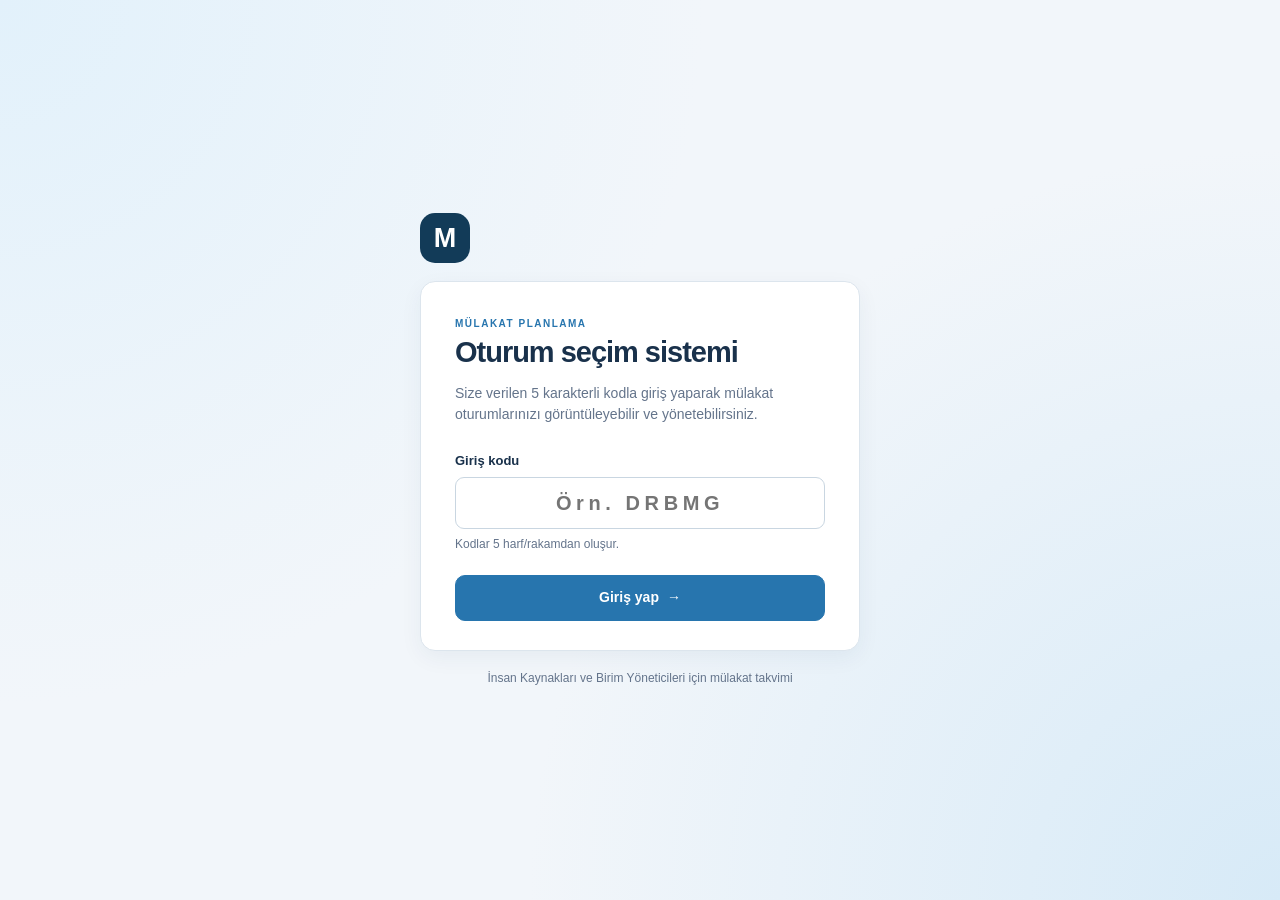
==== admin.html @ 418ee6ff "Add files via upload" ====
<!doctype html>
<html lang="tr">
<head>
  <meta charset="utf-8" /><meta name="viewport" content="width=device-width, initial-scale=1" />
  <meta name="theme-color" content="#123b58" /><title>Admin | Mülakat</title>
  <link rel="stylesheet" href="styles.css" />
</head>
<body>
  <header class="topbar"><div class="topbar-inner"><div class="brand"><span class="brand-icon">M</span><span>Mülakat • Admin</span></div><div class="topbar-actions"><button id="refreshBtn" class="button ghost small">↻ Yenile</button><button id="logoutBtn" class="button outline small">Çıkış</button></div></div></header>
  <main class="page">
    <section class="hero"><div><div class="eyebrow light">YÖNETİM PANELİ</div><h1>Komisyon ve oturum yönetimi</h1><p>Slot ve komisyon bazında seçime açma/kapatma, tekil silme ve seçimleri temizleme işlemleri.</p></div><div id="adminIdentity" class="hero-identity">Yükleniyor…</div></section>
    <section id="summary" class="stats-grid" aria-label="Genel durum"></section>
    <section class="section-block">
      <div class="section-heading"><div><span class="eyebrow">AYARLAR</span><h2>Genel seçim son tarihi</h2></div></div>
      <div class="surface-card settings-box">
        <p>Bu tarihten sonra yöneticiler yeni seçim yapamaz, seçimlerini değiştiremez veya iptal edemez. Admin yetkileri devam eder.</p>
        <form id="deadlineForm" class="settings-form"><div><label for="deadlineInput">Türkiye tarihi ve saati</label><input type="datetime-local" id="deadlineInput" step="60" /></div><button class="button primary" type="submit">Son tarihi kaydet</button></form>
        <p class="field-help">Alanı boş bırakıp kaydederseniz yönetici seçimleri kapalı kalır. Bir slotu açmak genel son tarih kuralını geçersiz kılmaz.</p>
      </div>
    </section>
    <section class="section-block">
      <div class="section-heading"><div><span class="eyebrow">OTURUM YÖNETİMİ</span><h2>Tarih ve komisyonlar</h2></div><div class="inline-filters"><input id="slotSearch" class="compact-input" type="date" aria-label="Tarihe göre filtrele" /><button id="clearFilterBtn" class="button ghost small">Filtreyi temizle</button></div></div>
      <p class="section-subline">Seçimleri temizlemek, komisyonun veya slotun açık/kapalı ayarını değiştirmez. Birinci komisyon eksikse ikinciye yeni seçim yapılamaz.</p>
      <div id="manageSlots"></div>
    </section>
    <section class="section-block" id="managerSummarySection">
      <div class="section-heading"><div><span class="eyebrow">RAPORLAMA</span><h2>Yönetici bazında seçim özeti</h2></div><button id="exportBtn" class="button primary">Excel'e aktar (.xlsx)</button></div>
      <div class="surface-card table-card"><div class="table-toolbar"><input type="search" id="managerSearch" placeholder="Kod veya yönetici adı ara…" aria-label="Kod veya ada göre filtrele" /></div><div class="table-wrap"><table><thead><tr><th>Kod</th><th>Yönetici</th><th>Tür</th><th>Oturum sayısı</th><th>Detay</th></tr></thead><tbody id="managerRows"></tbody></table></div><div id="managerDetail" class="manager-detail" hidden></div></div>
      <p class="section-subline">Sayılar yalnızca güncel atamalardan hesaplanır. Kapalı slotlardaki mevcut atamalar da sayılır.</p>
    </section>
    <footer class="footer-note">Admin işlemleri genel seçim son tarihinden bağımsızdır. Saatler Türkiye saatidir.</footer>
  </main>
  <div id="busyOverlay" class="busy-overlay" hidden><div class="busy-panel"><div class="spinner"></div><p class="busy-label">İşlem yapılıyor…</p></div></div>
  <script type="module" src="admin.js"></script>
</body>
</html>
---- styles.css ----
:root {
  --ink: #19314b;
  --muted: #64748b;
  --navy: #123b58;
  --navy-dark: #0c2c45;
  --blue: #2775ae;
  --bg: #f2f6fa;
  --card: #ffffff;
  --border: #dce5ed;
  --green: #197351;
  --green-bg: #e9f7f0;
  --amber: #9b630b;
  --amber-bg: #fff6e6;
  --red: #b53a41;
  --red-bg: #fff0f0;
  --shadow: 0 7px 22px rgba(18, 59, 88, .055);
}
* { box-sizing: border-box; }
html { scroll-behavior: smooth; }
body { margin: 0; background: var(--bg); color: var(--ink); font-family: Inter, -apple-system, BlinkMacSystemFont, "Segoe UI", Arial, sans-serif; font-size: 15px; line-height: 1.5; }
button,input { font: inherit; }
button { cursor: pointer; }
button:disabled { opacity: .47; cursor: not-allowed; }
a { color: var(--blue); }
[hidden] { display: none !important; }
.topbar { background: #fff; border-bottom: 1px solid var(--border); position: sticky; top: 0; z-index: 20; }
.topbar-inner { max-width: 1180px; margin: auto; padding: 12px 22px; display: flex; align-items: center; justify-content: space-between; gap: 14px; }
.brand { font-weight: 800; display:flex; align-items:center; gap: 11px; color: var(--navy); letter-spacing: -.02em; }
.brand-icon,.brandmark { display: inline-flex; align-items:center; justify-content:center; width:34px; height:34px; background: var(--navy); color:#fff; font-weight:900; border-radius:10px; }
.brandmark { width:50px; height:50px; border-radius:15px; margin: 0 auto 18px; font-size:27px; }
.topbar-actions { display:flex; gap:8px; }
.page { max-width: 1180px; padding: 26px 22px 75px; margin: auto; }
.hero { background: linear-gradient(115deg, var(--navy-dark), #205d81); color:#fff; border-radius: 20px; padding: 29px 33px; display:flex; align-items: flex-start; justify-content: space-between; gap:28px; box-shadow: 0 14px 34px rgba(18,59,88,.13); }
.hero h1 { color:#fff; font-size:clamp(23px, 3vw, 31px); margin: 5px 0 8px; letter-spacing:-.035em; }
.hero p { color: #deebf3; max-width: 680px; margin: 0; }
.hero-identity { min-width: 180px; max-width: 250px; padding: 13px 17px; background:rgba(255,255,255,.12); border:1px solid rgba(255,255,255,.22); border-radius:13px; font-size:14px; }
.hero-identity strong,.hero-identity small { display:block; }
.hero-identity small { opacity:.87; }
.eyebrow { font-weight:800; text-transform:uppercase; font-size:10px; letter-spacing:.15em; color: var(--blue); }
.eyebrow.light { color:#b6d7ec; }
h1,h2,h3,h4,p { margin-top:0; }
h2 { font-size:22px; margin:4px 0 0; line-height:1.2; letter-spacing:-.02em; }
h3 { font-size:17px; margin:0; }
h4 { font-size:14px; margin:0; }
.section-block { margin-top: 31px; }
.section-heading { display:flex; justify-content:space-between; align-items:end; gap:16px; flex-wrap:wrap; margin-bottom:14px; }
.section-subline { color:var(--muted); margin:0 0 16px; font-size:13px; }
.surface-card { background:#fff; border:1px solid var(--border); box-shadow:var(--shadow); border-radius:15px; }
.button { display:inline-flex; align-items:center; justify-content:center; gap:8px; padding: 10px 15px; border:1px solid transparent; border-radius:10px; font-weight:700; font-size:13px; background:#eaf2f8; color:var(--navy); min-height:40px; white-space:nowrap; text-decoration:none; transition:transform .12s, background .12s; }
.button:not(:disabled):active { transform:scale(.98); }
.button.primary { color:#fff; background:var(--blue); border-color:var(--blue); }
.button.primary:hover:not(:disabled) { background:#1c5c8a; }
.button.outline { color:var(--ink); background:#fff; border-color:var(--border); }
.button.ghost { color:var(--navy); background:#ecf3f8; }
.button.danger { color:var(--red); background:var(--red-bg); border-color:#f4d2d5; }
.button.success { color:var(--green); background:var(--green-bg); border-color:#cbeedb; }
.button.small { min-height:32px; padding:7px 10px; font-size:12px; }
.button.large { min-height:46px; font-size:14px; }
.button.full { width:100%; }
.button:focus-visible,.chip:focus-visible,input:focus-visible { outline:3px solid #8ac5ed; outline-offset:2px; }
input[type=text],input[type=search],input[type=date],input[type=datetime-local] { border:1px solid #c9d6e1; padding:10px 11px; border-radius:9px; background:#fff; color:var(--ink); min-height:43px; max-width:100%; }
input[type=search] { width:100%; }
label { display:block; font-weight:750; font-size:13px; margin-bottom:6px; }
.field-help { color:var(--muted); font-size:12px; margin:6px 0 0; }
.count-chip { background:#e7eef4; color:var(--navy); border-radius:10px; padding:2px 8px; font-size:14px; vertical-align:middle; }
.deadline-banner { background:var(--amber-bg); border:1px solid #f1dab4; color:#81551a; padding:13px 16px; border-radius:12px; margin-top:18px; font-size:13px; font-weight:600; }
.deadline-banner.closed { background:var(--red-bg); color:var(--red); border-color:#f6ccd0; }
.selection-grid { display:grid; grid-template-columns:repeat(auto-fill, minmax(245px,1fr)); gap:13px; }
.selection-card { background:#fff; padding:15px; border:1px solid #bdd8e8; border-left:4px solid var(--blue); border-radius:13px; box-shadow:var(--shadow); }
.selection-card .selection-title { font-weight:800; margin-bottom:4px; }
.selection-card .selection-meta { color:var(--muted); font-size:12px; margin-bottom:12px; }
.card-actions { display:flex; align-items:center; justify-content:flex-start; flex-wrap:wrap; gap:7px; margin-top:12px; }
.empty-card { color:var(--muted); border:1px dashed #c4d4e0; background:#fbfdff; border-radius:13px; padding:18px; }
.info-banner { background:#e5f3fb; color:#1d5b7f; border:1px solid #cae5f5; border-radius:10px; padding:11px 14px; font-size:13px; margin-bottom:15px; }
.month-switch,.inline-filters { display:flex; align-items:center; flex-wrap:wrap; gap:6px; }
.chip { background:#fff; border:1px solid var(--border); border-radius:24px; padding:7px 13px; font-weight:750; color:var(--muted); font-size:12px; }
.chip.active { background:var(--navy); color:#fff; border-color:var(--navy); }
.day-block { margin-bottom:20px; }
.day-header { display:flex; gap:11px; align-items:center; padding:0 1px 10px; }
.day-number { display:flex; flex-shrink:0; width:40px; height:40px; background:#dcecf6; border-radius:11px; align-items:center; justify-content:center; font-weight:900; color:var(--navy); }
.day-title { font-size:16px; font-weight:800; }
.day-subtitle { color:var(--muted); font-size:12px; }
.day-slots { display:grid; grid-template-columns:repeat(auto-fit,minmax(285px,1fr)); gap:13px; }
.slot-card { background:var(--card); border:1px solid var(--border); box-shadow:var(--shadow); border-radius:15px; padding:16px; min-width:0; }
.slot-card.off { border-color:#d8dce2; background:#f9fbfc; }
.slot-header { display:flex; justify-content:space-between; align-items:flex-start; gap:10px; margin-bottom:12px; }
.slot-time { font-weight:850; font-size:16px; }
.slot-meta { font-size:12px; color:var(--muted); }
.status-pill { font-size:10px; font-weight:800; letter-spacing:.03em; background:#e9f1f8; color:#45627c; border-radius:20px; padding:5px 9px; white-space:nowrap; }
.status-pill.green { background:var(--green-bg); color:var(--green); }
.status-pill.amber { background:var(--amber-bg); color:var(--amber); }
.status-pill.red { background:var(--red-bg); color:var(--red); }
.commission-stack { display:grid; gap:8px; }
.commission-mini { background:#f6f9fb; border:1px solid #e4ebf1; border-radius:10px; padding:10px 11px; }
.commission-mini.locked { background:#f3f4f5; border-color:#e8eaee; }
.commission-mini-top { display:flex; align-items:center; justify-content:space-between; gap:10px; margin-bottom:7px; }
.commission-mini h4 { font-size:13px; }
.pair-row { display:grid; grid-template-columns:1fr 1fr; gap:8px; }
.pair-chip { display:flex; justify-content:space-between; align-items:center; gap:4px; background:#fff; border:1px solid #e1e7ed; border-radius:7px; padding:6px 8px; font-size:11px; }
.pair-chip b { font-weight:850; }
.pair-chip.taken { color:var(--green); border-color:#cbe8d7; background:#f4fbf7; }
.pair-chip.free { color:#556b7c; }
.slot-actions { margin-top:12px; display:flex; justify-content:flex-start; gap:8px; flex-wrap:wrap; }
.slot-hint { margin-top:10px; font-size:11px; color:var(--muted); }
.stats-grid { display:grid; grid-template-columns:repeat(4,minmax(0,1fr)); gap:12px; margin-top:16px; }
.stat { background:white; border:1px solid var(--border); border-radius:14px; padding:15px 16px; box-shadow:var(--shadow); }
.stat strong { display:block; font-size:26px; letter-spacing:-.04em; color:var(--navy); }
.stat span { font-size:12px; color:var(--muted); }
.settings-box { padding:18px; }
.settings-box p { color:var(--muted); font-size:13px; }
.settings-form { display:flex; flex-wrap:wrap; align-items:end; gap:12px; }
.settings-form label { margin-bottom:5px; }
.admin-slot { margin-bottom:14px; }
.admin-slot-header { display:flex; justify-content:space-between; gap:14px; align-items:start; border-bottom:1px solid var(--border); padding-bottom:12px; margin-bottom:12px; }
.admin-slot-title { font-size:15px; font-weight:800; }
.admin-slot-header .actions { display:flex; gap:7px; flex-wrap:wrap; justify-content:flex-end; align-items:center; }
.admin-comms { display:grid; grid-template-columns:repeat(auto-fit,minmax(280px,1fr)); gap:12px; }
.admin-commission { border:1px solid var(--border); border-radius:11px; padding:13px; background:#fbfdff; }
.admin-commission.disabled { background:#f5f6f8; }
.admin-commission-head { display:flex; align-items:center; justify-content:space-between; gap:8px; margin-bottom:10px; }
.assignment-item { display:flex; align-items:center; justify-content:space-between; gap:7px; border:1px solid #e3e9ef; border-radius:9px; padding:8px 9px; background:#fff; margin-bottom:7px; font-size:12px; }
.assignment-item span { display:block; }
.assignment-item strong { font-size:12px; }
.assignment-empty { color:var(--muted); font-style:italic; }
.table-card { overflow:hidden; }
.table-toolbar { padding:13px 16px; border-bottom:1px solid var(--border); }
.table-toolbar input { width:min(370px,100%); }
.table-wrap { overflow-x:auto; }
table { width:100%; border-collapse:collapse; white-space:nowrap; }
th { background:#f5f8fb; text-align:left; font-weight:800; font-size:12px; color:#596f83; }
th,td { padding:12px 15px; border-bottom:1px solid #e6edf3; }
td { font-size:13px; }
tr:last-child td { border-bottom:0; }
.count-number { font-weight:850; color:var(--navy); }
.manager-detail { border-top:1px solid var(--border); background:#f6f9fb; padding:15px 17px; font-size:13px; }
.manager-detail ul { padding-left:20px; margin:10px 0 0; }
.manager-detail li { margin:4px 0; }
.footer-note { text-align:center; color:#8090a1; font-size:12px; margin-top:36px; }
.notice { position:fixed; bottom:24px; right:24px; z-index:120; max-width:min(420px,calc(100vw - 36px)); background:#173e5d; color:#fff; border-radius:12px; padding:14px 17px; box-shadow:0 15px 40px rgba(0,0,0,.15); transform:translateY(16px); opacity:0; visibility:hidden; transition:opacity .18s, transform .18s, visibility .18s; font-weight:650; font-size:13px; }
.notice.visible { visibility:visible; opacity:1; transform:translateY(0); }
.notice.error { background:#9c2c33; }
.notice.success { background:#17694d; }
.busy-overlay { position:fixed; inset:0; background:rgba(12,38,56,.3); z-index:100; display:grid; place-items:center; }
.busy-panel { display:flex; flex-direction:column; align-items:center; gap:8px; background:#fff; padding:25px 35px; border-radius:17px; box-shadow:0 18px 50px rgba(0,0,0,.18); min-width:210px; }
.busy-label { margin:0; font-size:13px; font-weight:800; }
.spinner { height:35px; width:35px; border-radius:50%; border:4px solid #dceaf4; border-top-color:var(--blue); animation:spin .8s linear infinite; }
@keyframes spin { to { transform:rotate(360deg); } }
.is-busy button { pointer-events:none; }
.login-page { min-height:100vh; display:grid; place-items:center; padding:38px 20px; background:radial-gradient(circle at 0% 0%, #e2f1fb, transparent 45%), radial-gradient(circle at 100% 100%, #d7eaf7, transparent 48%), var(--bg); }
.login-shell { width:min(440px,100%); }
.login-card { padding:34px 34px 29px; }
.login-card h1 { font-size:29px; letter-spacing:-.035em; line-height:1.14; margin:5px 0 14px; }
.login-card .lead { font-size:14px; color:var(--muted); margin:0 0 26px; }
.login-card input { display:block; width:100%; font-size:20px; letter-spacing:.23em; font-weight:850; text-align:center; margin-bottom:0; }
.login-card .button { margin-top:22px; }
.login-foot { text-align:center; font-size:12px; color:var(--muted); margin:18px 0 0; }
.form-error { margin:15px 0 0; background:var(--red-bg); color:var(--red); border-radius:8px; padding:10px 12px; font-size:13px; }
.compact-input { min-height:36px !important; padding:6px 9px !important; font-size:12px; }
@media(max-width:760px) {
  .page { padding:18px 12px 48px; }
  .topbar-inner { padding:10px 12px; }
  .brand { font-size:13px; }
  .brand-icon { width:29px; height:29px; }
  .hero { padding:23px 20px; flex-direction:column; gap:16px; border-radius:15px; }
  .hero-identity { max-width:none; width:100%; }
  .stats-grid { grid-template-columns:repeat(2,minmax(0,1fr)); }
  .section-block { margin-top:25px; }
  .day-slots { grid-template-columns:1fr; }
  .admin-slot-header { flex-direction:column; }
  .admin-slot-header .actions { justify-content:flex-start; }
  .admin-comms { grid-template-columns:1fr; }
  .login-card { padding:28px 23px; }
}
@media(max-width:390px) {
  .topbar-actions { gap:4px; }
  .brand span:last-child { max-width:150px; line-height:1.2; }
  .slot-card { padding:13px; }
  .pair-row { grid-template-columns:1fr; gap:4px; }
}
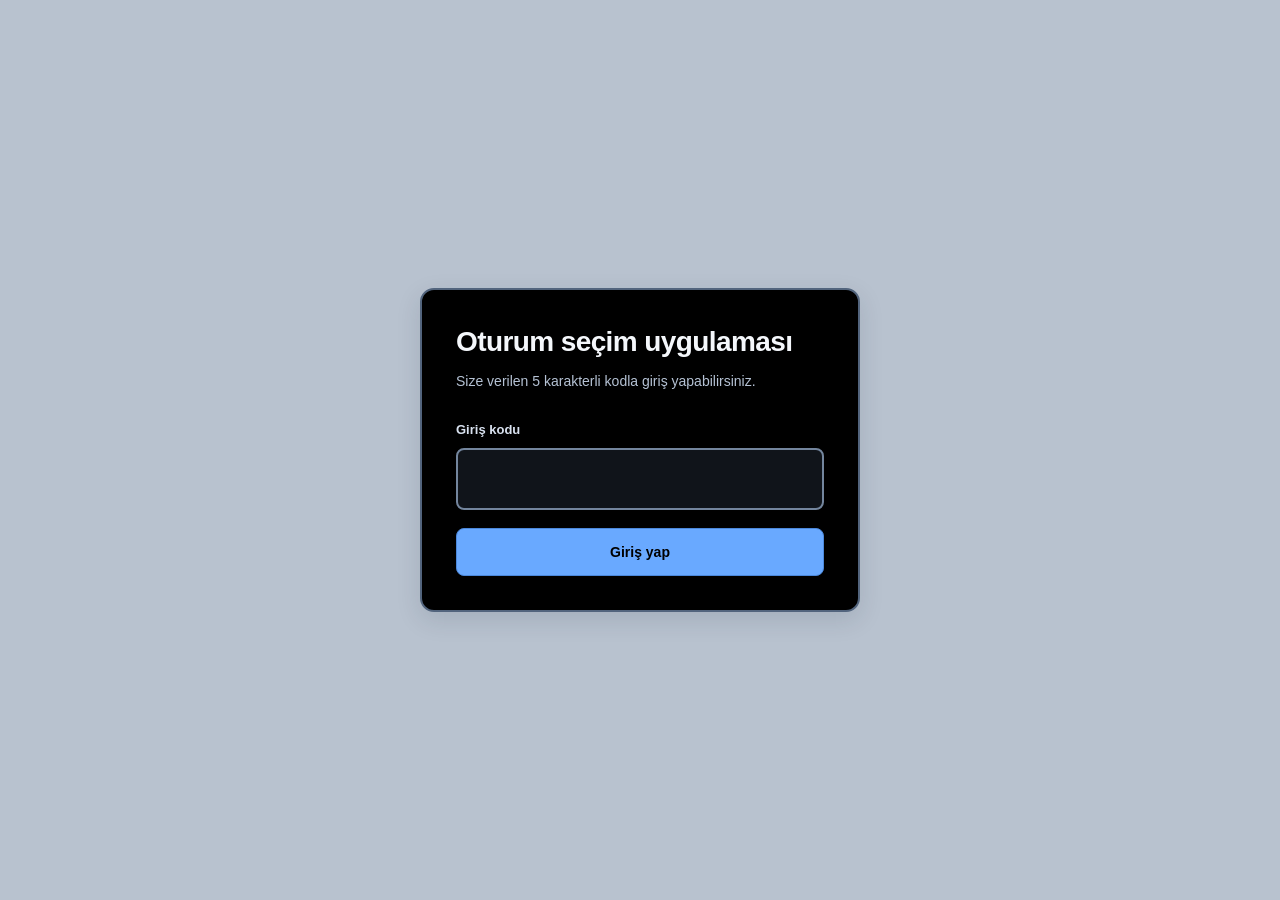
==== commit 553ef5d6: "Add files via upload" ====
--- a/admin.html
+++ b/admin.html
@@ -1,35 +1,47 @@
 <!doctype html>
 <html lang="tr">
 <head>
-  <meta charset="utf-8" /><meta name="viewport" content="width=device-width, initial-scale=1" />
-  <meta name="theme-color" content="#123b58" /><title>Admin | Mülakat</title>
-  <link rel="stylesheet" href="styles.css" />
+  <meta charset="utf-8">
+  <meta name="viewport" content="width=device-width, initial-scale=1">
+  <meta name="theme-color" content="#b8c2cf">
+  <title>Admin · Oturum Seçim Uygulaması</title>
+  <link rel="stylesheet" href="styles.css">
 </head>
-<body>
-  <header class="topbar"><div class="topbar-inner"><div class="brand"><span class="brand-icon">M</span><span>Mülakat • Admin</span></div><div class="topbar-actions"><button id="refreshBtn" class="button ghost small">↻ Yenile</button><button id="logoutBtn" class="button outline small">Çıkış</button></div></div></header>
-  <main class="page">
-    <section class="hero"><div><div class="eyebrow light">YÖNETİM PANELİ</div><h1>Komisyon ve oturum yönetimi</h1><p>Slot ve komisyon bazında seçime açma/kapatma, tekil silme ve seçimleri temizleme işlemleri.</p></div><div id="adminIdentity" class="hero-identity">Yükleniyor…</div></section>
-    <section id="summary" class="stats-grid" aria-label="Genel durum"></section>
-    <section class="section-block">
-      <div class="section-heading"><div><span class="eyebrow">AYARLAR</span><h2>Genel seçim son tarihi</h2></div></div>
-      <div class="surface-card settings-box">
-        <p>Bu tarihten sonra yöneticiler yeni seçim yapamaz, seçimlerini değiştiremez veya iptal edemez. Admin yetkileri devam eder.</p>
-        <form id="deadlineForm" class="settings-form"><div><label for="deadlineInput">Türkiye tarihi ve saati</label><input type="datetime-local" id="deadlineInput" step="60" /></div><button class="button primary" type="submit">Son tarihi kaydet</button></form>
-        <p class="field-help">Alanı boş bırakıp kaydederseniz yönetici seçimleri kapalı kalır. Bir slotu açmak genel son tarih kuralını geçersiz kılmaz.</p>
+<body class="admin-page">
+  <header class="topbar">
+    <div class="wrap topbar-inner">
+      <div class="brand">Oturum Seçim Uygulaması</div>
+      <div class="topbar-right">
+        <div id="adminIdentity" class="identity"><span class="badge admin">Admin</span><small>Yükleniyor…</small></div>
+        <div class="topbar-actions"><button type="button" id="refreshBtn" class="button small">↻ Yenile</button><button type="button" id="logoutBtn" class="button small">Çıkış</button></div>
       </div>
+    </div>
+  </header>
+  <main class="wrap">
+    <section class="intro" aria-labelledby="pageTitle"><h1 id="pageTitle">Oturum yönetimi</h1></section>
+    <section class="summary" id="summary" aria-label="Genel durum"></section>
+    <section class="deadline-panel" aria-labelledby="deadlineTitle">
+      <div class="deadline-title"><h2 id="deadlineTitle">Seçim yapılabilecek son tarih</h2></div>
+      <form id="deadlineForm" class="settings-form"><div><input id="deadlineInput" type="datetime-local" aria-label="Seçim yapılabilecek son tarih (Türkiye saati)" step="60"></div><button class="button primary" type="submit">Kaydet</button></form>
     </section>
-    <section class="section-block">
-      <div class="section-heading"><div><span class="eyebrow">OTURUM YÖNETİMİ</span><h2>Tarih ve komisyonlar</h2></div><div class="inline-filters"><input id="slotSearch" class="compact-input" type="date" aria-label="Tarihe göre filtrele" /><button id="clearFilterBtn" class="button ghost small">Filtreyi temizle</button></div></div>
-      <p class="section-subline">Seçimleri temizlemek, komisyonun veya slotun açık/kapalı ayarını değiştirmez. Birinci komisyon eksikse ikinciye yeni seçim yapılamaz.</p>
+    <section class="section" aria-labelledby="slotsTitle">
+      <div class="section-heading"><h2 id="slotsTitle" tabindex="-1">Oturumlar ve komisyonlar</h2></div>
+      <div class="legend" aria-label="Durumların anlamları"><span class="legend-item"><span class="legend-symbol available" aria-hidden="true">○</span>Uygun</span><span class="legend-item"><span class="legend-symbol full" aria-hidden="true">●</span>Tam dolu</span><span class="legend-item"><span class="legend-symbol unavailable" aria-hidden="true">—</span>Şu an seçilemiyor</span></div>
       <div id="manageSlots"></div>
     </section>
-    <section class="section-block" id="managerSummarySection">
-      <div class="section-heading"><div><span class="eyebrow">RAPORLAMA</span><h2>Yönetici bazında seçim özeti</h2></div><button id="exportBtn" class="button primary">Excel'e aktar (.xlsx)</button></div>
-      <div class="surface-card table-card"><div class="table-toolbar"><input type="search" id="managerSearch" placeholder="Kod veya yönetici adı ara…" aria-label="Kod veya ada göre filtrele" /></div><div class="table-wrap"><table><thead><tr><th>Kod</th><th>Yönetici</th><th>Tür</th><th>Oturum sayısı</th><th>Detay</th></tr></thead><tbody id="managerRows"></tbody></table></div><div id="managerDetail" class="manager-detail" hidden></div></div>
-      <p class="section-subline">Sayılar yalnızca güncel atamalardan hesaplanır. Kapalı slotlardaki mevcut atamalar da sayılır.</p>
+    <section class="section" id="managerSummarySection" aria-labelledby="managerTitle">
+      <div class="section-heading"><h2 id="managerTitle" tabindex="-1">Yönetici bazında seçim özeti</h2><button type="button" class="button export" id="exportBtn">Excel'e aktar (.xlsx) ↓</button></div>
+      <div class="report-panel">
+        <div class="report-toolbar"><input type="search" id="managerSearch" placeholder="Yönetici kodu ara…" aria-label="Yönetici koduna göre ara"><span class="report-count" id="managerCount"></span></div>
+        <div class="table-wrap"><table><thead><tr><th scope="col">Kod</th><th scope="col">Ad</th><th scope="col">Tür</th><th scope="col">Hesap</th><th scope="col">Oturum sayısı</th><th scope="col">Detay</th></tr></thead><tbody id="managerRows"></tbody></table></div>
+        <section class="manager-detail" id="managerDetail" hidden aria-label="Yöneticinin oturumları"><div class="detail-heading"><div id="detailContent" tabindex="-1"></div><button type="button" class="button small" id="closeDetail">Kapat</button></div></section>
+      </div>
+      <p class="report-note">Sayılar mevcut atamalardan hesaplanır. Kapalı oturumlardaki atamalar da sayılır.</p>
     </section>
-    <footer class="footer-note">Admin işlemleri genel seçim son tarihinden bağımsızdır. Saatler Türkiye saatidir.</footer>
+    <footer><span>Tüm saatler Türkiye saatidir.</span></footer>
+    <noscript><p>Oturumları yönetmek için JavaScript açık olmalıdır.</p></noscript>
   </main>
+  <dialog id="confirmDialog" aria-labelledby="dialogTitle" aria-describedby="dialogText"><h2 id="dialogTitle"></h2><p id="dialogText"></p><div class="dialog-actions"><button type="button" class="button" id="dialogCancel">Vazgeç</button><button type="button" class="button primary" id="dialogConfirm">Onayla</button></div></dialog>
   <div id="busyOverlay" class="busy-overlay" hidden><div class="busy-panel"><div class="spinner"></div><p class="busy-label">İşlem yapılıyor…</p></div></div>
   <script type="module" src="admin.js"></script>
 </body>
--- a/styles.css
+++ b/styles.css
@@ -1,179 +1,487 @@
-:root {
-  --ink: #19314b;
-  --muted: #64748b;
-  --navy: #123b58;
-  --navy-dark: #0c2c45;
-  --blue: #2775ae;
-  --bg: #f2f6fa;
-  --card: #ffffff;
-  --border: #dce5ed;
-  --green: #197351;
-  --green-bg: #e9f7f0;
-  --amber: #9b630b;
-  --amber-bg: #fff6e6;
-  --red: #b53a41;
-  --red-bg: #fff0f0;
-  --shadow: 0 7px 22px rgba(18, 59, 88, .055);
-}
-* { box-sizing: border-box; }
-html { scroll-behavior: smooth; }
-body { margin: 0; background: var(--bg); color: var(--ink); font-family: Inter, -apple-system, BlinkMacSystemFont, "Segoe UI", Arial, sans-serif; font-size: 15px; line-height: 1.5; }
-button,input { font: inherit; }
-button { cursor: pointer; }
-button:disabled { opacity: .47; cursor: not-allowed; }
-a { color: var(--blue); }
-[hidden] { display: none !important; }
-.topbar { background: #fff; border-bottom: 1px solid var(--border); position: sticky; top: 0; z-index: 20; }
-.topbar-inner { max-width: 1180px; margin: auto; padding: 12px 22px; display: flex; align-items: center; justify-content: space-between; gap: 14px; }
-.brand { font-weight: 800; display:flex; align-items:center; gap: 11px; color: var(--navy); letter-spacing: -.02em; }
-.brand-icon,.brandmark { display: inline-flex; align-items:center; justify-content:center; width:34px; height:34px; background: var(--navy); color:#fff; font-weight:900; border-radius:10px; }
-.brandmark { width:50px; height:50px; border-radius:15px; margin: 0 auto 18px; font-size:27px; }
-.topbar-actions { display:flex; gap:8px; }
-.page { max-width: 1180px; padding: 26px 22px 75px; margin: auto; }
-.hero { background: linear-gradient(115deg, var(--navy-dark), #205d81); color:#fff; border-radius: 20px; padding: 29px 33px; display:flex; align-items: flex-start; justify-content: space-between; gap:28px; box-shadow: 0 14px 34px rgba(18,59,88,.13); }
-.hero h1 { color:#fff; font-size:clamp(23px, 3vw, 31px); margin: 5px 0 8px; letter-spacing:-.035em; }
-.hero p { color: #deebf3; max-width: 680px; margin: 0; }
-.hero-identity { min-width: 180px; max-width: 250px; padding: 13px 17px; background:rgba(255,255,255,.12); border:1px solid rgba(255,255,255,.22); border-radius:13px; font-size:14px; }
-.hero-identity strong,.hero-identity small { display:block; }
-.hero-identity small { opacity:.87; }
-.eyebrow { font-weight:800; text-transform:uppercase; font-size:10px; letter-spacing:.15em; color: var(--blue); }
-.eyebrow.light { color:#b6d7ec; }
-h1,h2,h3,h4,p { margin-top:0; }
-h2 { font-size:22px; margin:4px 0 0; line-height:1.2; letter-spacing:-.02em; }
-h3 { font-size:17px; margin:0; }
-h4 { font-size:14px; margin:0; }
-.section-block { margin-top: 31px; }
-.section-heading { display:flex; justify-content:space-between; align-items:end; gap:16px; flex-wrap:wrap; margin-bottom:14px; }
-.section-subline { color:var(--muted); margin:0 0 16px; font-size:13px; }
-.surface-card { background:#fff; border:1px solid var(--border); box-shadow:var(--shadow); border-radius:15px; }
-.button { display:inline-flex; align-items:center; justify-content:center; gap:8px; padding: 10px 15px; border:1px solid transparent; border-radius:10px; font-weight:700; font-size:13px; background:#eaf2f8; color:var(--navy); min-height:40px; white-space:nowrap; text-decoration:none; transition:transform .12s, background .12s; }
-.button:not(:disabled):active { transform:scale(.98); }
-.button.primary { color:#fff; background:var(--blue); border-color:var(--blue); }
-.button.primary:hover:not(:disabled) { background:#1c5c8a; }
-.button.outline { color:var(--ink); background:#fff; border-color:var(--border); }
-.button.ghost { color:var(--navy); background:#ecf3f8; }
-.button.danger { color:var(--red); background:var(--red-bg); border-color:#f4d2d5; }
-.button.success { color:var(--green); background:var(--green-bg); border-color:#cbeedb; }
-.button.small { min-height:32px; padding:7px 10px; font-size:12px; }
-.button.large { min-height:46px; font-size:14px; }
-.button.full { width:100%; }
-.button:focus-visible,.chip:focus-visible,input:focus-visible { outline:3px solid #8ac5ed; outline-offset:2px; }
-input[type=text],input[type=search],input[type=date],input[type=datetime-local] { border:1px solid #c9d6e1; padding:10px 11px; border-radius:9px; background:#fff; color:var(--ink); min-height:43px; max-width:100%; }
-input[type=search] { width:100%; }
-label { display:block; font-weight:750; font-size:13px; margin-bottom:6px; }
-.field-help { color:var(--muted); font-size:12px; margin:6px 0 0; }
-.count-chip { background:#e7eef4; color:var(--navy); border-radius:10px; padding:2px 8px; font-size:14px; vertical-align:middle; }
-.deadline-banner { background:var(--amber-bg); border:1px solid #f1dab4; color:#81551a; padding:13px 16px; border-radius:12px; margin-top:18px; font-size:13px; font-weight:600; }
-.deadline-banner.closed { background:var(--red-bg); color:var(--red); border-color:#f6ccd0; }
-.selection-grid { display:grid; grid-template-columns:repeat(auto-fill, minmax(245px,1fr)); gap:13px; }
-.selection-card { background:#fff; padding:15px; border:1px solid #bdd8e8; border-left:4px solid var(--blue); border-radius:13px; box-shadow:var(--shadow); }
-.selection-card .selection-title { font-weight:800; margin-bottom:4px; }
-.selection-card .selection-meta { color:var(--muted); font-size:12px; margin-bottom:12px; }
-.card-actions { display:flex; align-items:center; justify-content:flex-start; flex-wrap:wrap; gap:7px; margin-top:12px; }
-.empty-card { color:var(--muted); border:1px dashed #c4d4e0; background:#fbfdff; border-radius:13px; padding:18px; }
-.info-banner { background:#e5f3fb; color:#1d5b7f; border:1px solid #cae5f5; border-radius:10px; padding:11px 14px; font-size:13px; margin-bottom:15px; }
-.month-switch,.inline-filters { display:flex; align-items:center; flex-wrap:wrap; gap:6px; }
-.chip { background:#fff; border:1px solid var(--border); border-radius:24px; padding:7px 13px; font-weight:750; color:var(--muted); font-size:12px; }
-.chip.active { background:var(--navy); color:#fff; border-color:var(--navy); }
-.day-block { margin-bottom:20px; }
-.day-header { display:flex; gap:11px; align-items:center; padding:0 1px 10px; }
-.day-number { display:flex; flex-shrink:0; width:40px; height:40px; background:#dcecf6; border-radius:11px; align-items:center; justify-content:center; font-weight:900; color:var(--navy); }
-.day-title { font-size:16px; font-weight:800; }
-.day-subtitle { color:var(--muted); font-size:12px; }
-.day-slots { display:grid; grid-template-columns:repeat(auto-fit,minmax(285px,1fr)); gap:13px; }
-.slot-card { background:var(--card); border:1px solid var(--border); box-shadow:var(--shadow); border-radius:15px; padding:16px; min-width:0; }
-.slot-card.off { border-color:#d8dce2; background:#f9fbfc; }
-.slot-header { display:flex; justify-content:space-between; align-items:flex-start; gap:10px; margin-bottom:12px; }
-.slot-time { font-weight:850; font-size:16px; }
-.slot-meta { font-size:12px; color:var(--muted); }
-.status-pill { font-size:10px; font-weight:800; letter-spacing:.03em; background:#e9f1f8; color:#45627c; border-radius:20px; padding:5px 9px; white-space:nowrap; }
-.status-pill.green { background:var(--green-bg); color:var(--green); }
-.status-pill.amber { background:var(--amber-bg); color:var(--amber); }
-.status-pill.red { background:var(--red-bg); color:var(--red); }
-.commission-stack { display:grid; gap:8px; }
-.commission-mini { background:#f6f9fb; border:1px solid #e4ebf1; border-radius:10px; padding:10px 11px; }
-.commission-mini.locked { background:#f3f4f5; border-color:#e8eaee; }
-.commission-mini-top { display:flex; align-items:center; justify-content:space-between; gap:10px; margin-bottom:7px; }
-.commission-mini h4 { font-size:13px; }
-.pair-row { display:grid; grid-template-columns:1fr 1fr; gap:8px; }
-.pair-chip { display:flex; justify-content:space-between; align-items:center; gap:4px; background:#fff; border:1px solid #e1e7ed; border-radius:7px; padding:6px 8px; font-size:11px; }
-.pair-chip b { font-weight:850; }
-.pair-chip.taken { color:var(--green); border-color:#cbe8d7; background:#f4fbf7; }
-.pair-chip.free { color:#556b7c; }
-.slot-actions { margin-top:12px; display:flex; justify-content:flex-start; gap:8px; flex-wrap:wrap; }
-.slot-hint { margin-top:10px; font-size:11px; color:var(--muted); }
-.stats-grid { display:grid; grid-template-columns:repeat(4,minmax(0,1fr)); gap:12px; margin-top:16px; }
-.stat { background:white; border:1px solid var(--border); border-radius:14px; padding:15px 16px; box-shadow:var(--shadow); }
-.stat strong { display:block; font-size:26px; letter-spacing:-.04em; color:var(--navy); }
-.stat span { font-size:12px; color:var(--muted); }
-.settings-box { padding:18px; }
-.settings-box p { color:var(--muted); font-size:13px; }
-.settings-form { display:flex; flex-wrap:wrap; align-items:end; gap:12px; }
-.settings-form label { margin-bottom:5px; }
-.admin-slot { margin-bottom:14px; }
-.admin-slot-header { display:flex; justify-content:space-between; gap:14px; align-items:start; border-bottom:1px solid var(--border); padding-bottom:12px; margin-bottom:12px; }
-.admin-slot-title { font-size:15px; font-weight:800; }
-.admin-slot-header .actions { display:flex; gap:7px; flex-wrap:wrap; justify-content:flex-end; align-items:center; }
-.admin-comms { display:grid; grid-template-columns:repeat(auto-fit,minmax(280px,1fr)); gap:12px; }
-.admin-commission { border:1px solid var(--border); border-radius:11px; padding:13px; background:#fbfdff; }
-.admin-commission.disabled { background:#f5f6f8; }
-.admin-commission-head { display:flex; align-items:center; justify-content:space-between; gap:8px; margin-bottom:10px; }
-.assignment-item { display:flex; align-items:center; justify-content:space-between; gap:7px; border:1px solid #e3e9ef; border-radius:9px; padding:8px 9px; background:#fff; margin-bottom:7px; font-size:12px; }
-.assignment-item span { display:block; }
-.assignment-item strong { font-size:12px; }
-.assignment-empty { color:var(--muted); font-style:italic; }
-.table-card { overflow:hidden; }
-.table-toolbar { padding:13px 16px; border-bottom:1px solid var(--border); }
-.table-toolbar input { width:min(370px,100%); }
-.table-wrap { overflow-x:auto; }
-table { width:100%; border-collapse:collapse; white-space:nowrap; }
-th { background:#f5f8fb; text-align:left; font-weight:800; font-size:12px; color:#596f83; }
-th,td { padding:12px 15px; border-bottom:1px solid #e6edf3; }
-td { font-size:13px; }
-tr:last-child td { border-bottom:0; }
-.count-number { font-weight:850; color:var(--navy); }
-.manager-detail { border-top:1px solid var(--border); background:#f6f9fb; padding:15px 17px; font-size:13px; }
-.manager-detail ul { padding-left:20px; margin:10px 0 0; }
-.manager-detail li { margin:4px 0; }
-.footer-note { text-align:center; color:#8090a1; font-size:12px; margin-top:36px; }
-.notice { position:fixed; bottom:24px; right:24px; z-index:120; max-width:min(420px,calc(100vw - 36px)); background:#173e5d; color:#fff; border-radius:12px; padding:14px 17px; box-shadow:0 15px 40px rgba(0,0,0,.15); transform:translateY(16px); opacity:0; visibility:hidden; transition:opacity .18s, transform .18s, visibility .18s; font-weight:650; font-size:13px; }
-.notice.visible { visibility:visible; opacity:1; transform:translateY(0); }
-.notice.error { background:#9c2c33; }
-.notice.success { background:#17694d; }
-.busy-overlay { position:fixed; inset:0; background:rgba(12,38,56,.3); z-index:100; display:grid; place-items:center; }
-.busy-panel { display:flex; flex-direction:column; align-items:center; gap:8px; background:#fff; padding:25px 35px; border-radius:17px; box-shadow:0 18px 50px rgba(0,0,0,.18); min-width:210px; }
-.busy-label { margin:0; font-size:13px; font-weight:800; }
-.spinner { height:35px; width:35px; border-radius:50%; border:4px solid #dceaf4; border-top-color:var(--blue); animation:spin .8s linear infinite; }
-@keyframes spin { to { transform:rotate(360deg); } }
-.is-busy button { pointer-events:none; }
-.login-page { min-height:100vh; display:grid; place-items:center; padding:38px 20px; background:radial-gradient(circle at 0% 0%, #e2f1fb, transparent 45%), radial-gradient(circle at 100% 100%, #d7eaf7, transparent 48%), var(--bg); }
-.login-shell { width:min(440px,100%); }
-.login-card { padding:34px 34px 29px; }
-.login-card h1 { font-size:29px; letter-spacing:-.035em; line-height:1.14; margin:5px 0 14px; }
-.login-card .lead { font-size:14px; color:var(--muted); margin:0 0 26px; }
-.login-card input { display:block; width:100%; font-size:20px; letter-spacing:.23em; font-weight:850; text-align:center; margin-bottom:0; }
-.login-card .button { margin-top:22px; }
-.login-foot { text-align:center; font-size:12px; color:var(--muted); margin:18px 0 0; }
-.form-error { margin:15px 0 0; background:var(--red-bg); color:var(--red); border-radius:8px; padding:10px 12px; font-size:13px; }
-.compact-input { min-height:36px !important; padding:6px 9px !important; font-size:12px; }
-@media(max-width:760px) {
-  .page { padding:18px 12px 48px; }
-  .topbar-inner { padding:10px 12px; }
-  .brand { font-size:13px; }
-  .brand-icon { width:29px; height:29px; }
-  .hero { padding:23px 20px; flex-direction:column; gap:16px; border-radius:15px; }
-  .hero-identity { max-width:none; width:100%; }
-  .stats-grid { grid-template-columns:repeat(2,minmax(0,1fr)); }
-  .section-block { margin-top:25px; }
-  .day-slots { grid-template-columns:1fr; }
-  .admin-slot-header { flex-direction:column; }
-  .admin-slot-header .actions { justify-content:flex-start; }
-  .admin-comms { grid-template-columns:1fr; }
-  .login-card { padding:28px 23px; }
-}
-@media(max-width:390px) {
-  .topbar-actions { gap:4px; }
-  .brand span:last-child { max-width:150px; line-height:1.2; }
-  .slot-card { padding:13px; }
-  .pair-row { grid-template-columns:1fr; gap:4px; }
-}
+/* Onaylanan tasarımlar sayfa sınıflarıyla ayrılır; ortak API davranışları korunur. */
+*, *::before, *::after { box-sizing: border-box; }
+[hidden] { display: none !important; }
+
+
+/* Yönetici oturum seçimi */
+body.manager-page { color-scheme: light; --ink: #243447; --muted: #3f4e62; --line: #8d9db1; --paper: #f7f9fc; --bg: #b8c2cf; --green: #18734c; --green-bg: #edf8f1; --green-line: #b8dbc7; --blue: #285fb0; --blue-bg: #eef4ff; --blue-line: #c1d4ef; --red: #a5454c; --red-bg: #fcf0f1; --red-line: #e8cbce; --status-green: #4ade80; --status-blue: #69a9ff; --status-red: #ff6262; --status-gray: #c3cbd6; }
+body.manager-page * { box-sizing: border-box; }
+body.manager-page { margin: 0; color: var(--ink); background: var(--bg); font: 15px/1.5 "Segoe UI", Arial, sans-serif; }
+body.manager-page button { font: inherit; cursor: pointer; }
+body.manager-page button, body.manager-page a { -webkit-tap-highlight-color: transparent; }
+body.manager-page button:disabled { cursor: not-allowed; }
+body.manager-page button:focus-visible, body.manager-page a:focus-visible, body.manager-page summary:focus-visible { outline: 3px solid #2865bb; outline-offset: 4px; }
+body.manager-page [hidden] { display: none !important; }
+body.manager-page .sr-only { position: absolute; width: 1px; height: 1px; padding: 0; margin: -1px; overflow: hidden; clip-path: inset(50%); white-space: nowrap; border: 0; }
+body.manager-page svg { width: 18px; height: 18px; flex-shrink: 0; fill: none; stroke: currentColor; stroke-width: 1.7; stroke-linecap: round; stroke-linejoin: round; }
+body.manager-page .wrap { width: min(1120px, calc(100% - 64px)); margin-inline: auto; }
+body.manager-page .topbar { background: var(--paper); border-bottom: 1px solid var(--line); }
+body.manager-page .topbar-inner { min-height: 72px; display: flex; align-items: center; justify-content: space-between; gap: 18px; }
+body.manager-page .brand { display: flex; align-items: center; gap: 11px; font-weight: 650; letter-spacing: -.2px; }
+body.manager-page .identity { display: flex; align-items: center; gap: 10px; font-size: 13px; color: var(--muted); }
+body.manager-page .avatar { width: 32px; height: 32px; border-radius: 50%; background: #f0f3f7; display: grid; place-items: center; color: #66768b; }
+body.manager-page .identity strong { display: block; color: #394c63; font-size: 12px; font-weight: 650; }
+body.manager-page .identity small { display: block; font-size: 11px; }
+body.manager-page main { padding-top: 32px; padding-bottom: 28px; }
+body.manager-page .intro { display: flex; justify-content: space-between; align-items: center; gap: 20px; }
+body.manager-page h1, body.manager-page h2, body.manager-page h3, body.manager-page p { margin: 0; }
+body.manager-page h1 { font-size: clamp(25px, 3vw, 31px); font-weight: 650; letter-spacing: -.8px; line-height: 1.25; }
+body.manager-page .intro p { margin-top: 7px; font-size: 14px; color: var(--muted); }
+body.manager-page .deadline { display: flex; align-items: center; gap: 10px; color: #3a4c64; padding-left: 20px; border-left: 1px solid #8d9db1; font-size: 12px; flex-shrink: 0; }
+body.manager-page .deadline svg { width: 20px; height: 20px; }
+body.manager-page .deadline strong { display: block; font-size: 13px; color: #33475d; font-weight: 650; margin-top: 1px; }
+body.manager-page .my-section { margin-top: 28px; }
+body.manager-page .section-title { display: flex; align-items: center; gap: 9px; }
+body.manager-page h2 { font-size: 17px; font-weight: 650; letter-spacing: -.25px; }
+body.manager-page .count { display: inline-grid; place-items: center; min-width: 23px; height: 23px; padding: 0 7px; border-radius: 6px; background: #e7edf5; color: #445d7b; font-size: 12px; font-weight: 650; }
+body.manager-page .selection-list { display: grid; grid-template-columns: repeat(2, minmax(0, 1fr)); gap: 12px; margin-top: 12px; }
+body.manager-page .selection { display: flex; align-items: center; gap: 12px; background: var(--blue-bg); border: 1px solid var(--blue-line); border-radius: 10px; padding: 15px 16px; scroll-margin-top: 20px; }
+body.manager-page .selection-check { display: grid; place-items: center; width: 30px; height: 30px; background: #dae8fc; border-radius: 50%; color: var(--blue); flex-shrink: 0; }
+body.manager-page .selection-main { flex: 1; min-width: 0; }
+body.manager-page .selection-main strong { display: block; font-size: 13px; color: #2e507f; }
+body.manager-page .selection-main span { display: block; margin-top: 2px; color: #5c7391; font-size: 12px; }
+body.manager-page .selection-actions { display: flex; gap: 8px; }
+body.manager-page .text-button { border: 0; background: transparent; padding: 8px 3px; font-size: 12px; color: var(--blue); font-weight: 600; }
+body.manager-page .text-button.cancel { color: #64758e; }
+body.manager-page .text-button:hover { text-decoration: underline; text-underline-offset: 3px; }
+body.manager-page .selection.is-moving { border-color: var(--blue); box-shadow: 0 0 0 1px var(--blue); }
+body.manager-page .empty-selection { grid-column: 1 / -1; padding: 18px; background: white; border: 1px dashed #cbd6e2; border-radius: 10px; color: var(--muted); font-size: 13px; }
+body.manager-page .calendar-section { margin-top: 32px; }
+body.manager-page .calendar-heading { display: flex; align-items: center; justify-content: space-between; gap: 14px; }
+body.manager-page .calendar-heading .title-note { font-size: 12px; color: var(--muted); margin-left: 4px; }
+body.manager-page .months { display: flex; gap: 3px; border: 1px solid #dce3eb; border-radius: 8px; background: #fff; padding: 3px; }
+body.manager-page .month { border: 0; border-radius: 5px; background: transparent; color: #647185; font-size: 12px; padding: 6px 12px; min-height: 32px; }
+body.manager-page .month[aria-pressed="true"] { background: #edf1f6; color: #2c425b; font-weight: 650; }
+body.manager-page .legend { display: flex; flex-wrap: wrap; align-items: center; gap: 12px 22px; margin-top: 15px; padding-bottom: 17px; border-bottom: 1px solid var(--line); }
+body.manager-page .legend-item { display: inline-flex; align-items: center; gap: 7px; color: #364559; font-size: 12px; }
+body.manager-page .legend-symbol { width: 18px; height: 18px; border-radius: 5px; display: grid; place-items: center; }
+body.manager-page .legend-symbol svg { width: 12px; height: 12px; }
+body.manager-page .legend-symbol.available { background: var(--status-green); color: #000; }
+body.manager-page .legend-symbol.mine { background: var(--status-blue); color: #000; }
+body.manager-page .legend-symbol.full { background: var(--status-red); color: #000; }
+body.manager-page .legend-symbol.unavailable { background: var(--status-gray); color: #000; }
+body.manager-page .legend .dot { width: 6px; height: 6px; border-radius: 50%; background: currentColor; }
+body.manager-page .legend .ring { width: 7px; height: 7px; border-radius: 50%; border: 1.5px solid currentColor; }
+body.manager-page .move-banner { display: flex; align-items: center; justify-content: space-between; gap: 14px; background: #e8f0fe; color: #285795; border: 1px solid #c2d5f2; border-radius: 9px; padding: 12px 16px; margin-top: 18px; font-size: 13px; }
+body.manager-page .move-banner button { flex-shrink: 0; }
+body.manager-page .day-group { margin-top: 23px; }
+body.manager-page .day-heading { display: flex; gap: 10px; align-items: center; margin-bottom: 12px; }
+body.manager-page .day-number { display: grid; place-items: center; width: 37px; height: 38px; background: #eaf0f5; color: #526780; font-size: 18px; font-weight: 650; border-radius: 8px; }
+body.manager-page .day-heading h3 { font-size: 14px; font-weight: 650; }
+body.manager-page .day-heading p { font-size: 11px; color: var(--muted); margin-top: 1px; }
+body.manager-page .slot-grid { display: grid; grid-template-columns: repeat(2, minmax(0, 1fr)); gap: 16px; }
+body.manager-page .slot { color-scheme: dark; min-width: 0; border: 2px solid var(--line); border-top-width: 5px; border-radius: 11px; background: #000; color: #f4f7fb; overflow: hidden; display: flex; flex-direction: column; box-shadow: 0 5px 14px #17253624; }
+body.manager-page .slot.available { border-color: var(--status-green); }
+body.manager-page .slot.mine { border-color: var(--status-blue); }
+body.manager-page .slot.full { border-color: var(--status-red); }
+body.manager-page .slot.unavailable { border-color: var(--status-red); }
+body.manager-page .slot-head { padding: 17px 19px 13px; display: flex; justify-content: space-between; gap: 12px; align-items: flex-start; }
+body.manager-page .slot-date { display: block; font-size: 12px; font-weight: 650; color: #d8e1ef; margin-bottom: 5px; }
+body.manager-page .slot-time { font-size: 21px; font-weight: 650; letter-spacing: -.45px; line-height: 1.3; font-variant-numeric: tabular-nums; }
+body.manager-page .slot-meta { color: #b5c2d4; font-size: 11px; margin-top: 4px; }
+body.manager-page .badge { display: inline-flex; align-items: center; gap: 5px; border-radius: 6px; padding: 5px 8px; font-size: 11px; font-weight: 700; white-space: nowrap; }
+body.manager-page .badge svg { width: 13px; height: 13px; }
+body.manager-page .badge.available { background: var(--status-green); color: #000; }
+body.manager-page .badge.mine { background: var(--status-blue); color: #000; }
+body.manager-page .badge.full { background: var(--status-red); color: #000; }
+body.manager-page .badge.unavailable { background: var(--status-gray); color: #000; }
+body.manager-page .commission-table { width: calc(100% - 38px); margin-inline: 19px; border-collapse: separate; border-spacing: 0; font-size: 12px; }
+body.manager-page .commission-table th { text-align: left; font-size: 11px; color: #d1dbea; font-weight: 650; padding: 0 0 7px 9px; border-bottom: 1px solid #303944; overflow-wrap: anywhere; }
+body.manager-page .commission-table th:first-child { padding-left: 0; width: 36%; }
+body.manager-page .commission-table th:not(:first-child) { width: 32%; }
+body.manager-page .commission-table td { padding: 10px 9px; border-bottom: 1px solid #303944; vertical-align: middle; }
+body.manager-page .commission-table td:first-child { padding-left: 0; font-weight: 550; }
+body.manager-page .commission-table .waiting td { background: #161a21; color: #c4d0de; }
+body.manager-page .commission-table .waiting td:first-child { padding-left: 8px; }
+body.manager-page .seat { display: inline-flex; gap: 6px; align-items: center; white-space: nowrap; color: var(--status-green); font-weight: 700; }
+body.manager-page .seat .circle { width: 7px; height: 7px; border-radius: 50%; border: 1.5px solid currentColor; flex-shrink: 0; }
+body.manager-page .seat.taken { color: var(--status-red); }
+body.manager-page .seat.taken .circle { background: currentColor; }
+body.manager-page .seat.own { color: var(--status-blue); font-weight: 700; }
+body.manager-page .seat.own svg { width: 13px; height: 13px; }
+body.manager-page .seat.open-for-you { color: var(--status-green); font-weight: 700; }
+body.manager-page .row-lock { display: inline-flex; align-items: center; gap: 5px; }
+body.manager-page .row-lock svg { width: 12px; height: 12px; }
+body.manager-page .row-reason { display: block; margin-top: 3px; font-size: 10px; font-weight: 400; line-height: 1.35; }
+body.manager-page .slot-foot { margin-top: auto; padding: 13px 19px; display: flex; gap: 12px; align-items: center; justify-content: flex-end; }
+body.manager-page .button { display: inline-flex; align-items: center; justify-content: center; gap: 6px; border: 1px solid #d6dee7; border-radius: 7px; background: white; color: #455c75; font-size: 12px; font-weight: 650; padding: 9px 13px; min-height: 38px; white-space: nowrap; }
+body.manager-page .button svg { width: 14px; height: 14px; }
+body.manager-page .button.primary { background: var(--green); color: white; border-color: var(--green); }
+body.manager-page .button.primary:hover { background: #125d3c; }
+body.manager-page .button.blue { background: #f1f6ff; border-color: #ccdaf0; color: var(--blue); }
+body.manager-page .button.blue:hover { background: #e5eefe; }
+body.manager-page .button:disabled { background: #f2f4f7; color: #728094; border-color: #e1e6ec; }
+body.manager-page .button.danger { background: #a5454c; border-color: #a5454c; color: white; }
+body.manager-page .slot .button { background: #1b2028; border-color: #607087; color: #e4ecf8; }
+body.manager-page .slot .button.primary { background: #143e2a; border-color: #3d9e6c; color: #b7efcc; }
+body.manager-page .slot .button.primary:hover { background: #1c5238; }
+body.manager-page .slot .button.blue { background: #172b4a; border-color: #6289bf; color: #c4dcff; }
+body.manager-page .slot .button.blue:hover { background: #203c63; }
+body.manager-page .slot .button:disabled { background: #1b2028; border-color: #475363; color: #a9b8ca; }
+body.manager-page .slot button:focus-visible { outline-color: #d0e4ff; }
+body.manager-page footer { display: flex; justify-content: space-between; gap: 16px; padding: 26px 0 4px; font-size: 11px; color: #3f4e62; }
+body.manager-page dialog { color: var(--ink); border: 1px solid var(--line); border-radius: 14px; padding: 25px; width: min(420px, calc(100% - 32px)); box-shadow: 0 20px 80px #172b4930; }
+body.manager-page dialog::backdrop { background: #172b4960; }
+body.manager-page dialog h2 { font-size: 20px; margin-bottom: 10px; }
+body.manager-page dialog p { color: var(--muted); font-size: 14px; line-height: 1.65; }
+body.manager-page .dialog-actions { display: flex; justify-content: flex-end; gap: 9px; margin-top: 22px; }
+body.manager-page .dialog-actions .button { min-height: 42px; }
+body.manager-page .flash { animation: manager-selection-flash 1.2s ease-out; }
+@keyframes manager-selection-flash { 0%, 45% { box-shadow: 0 0 0 4px #9cbce8; } 100% { box-shadow: none; } }
+@media (max-width: 850px) {
+  body.manager-page .wrap { width: calc(100% - 36px); }
+  body.manager-page .selection { flex-wrap: wrap; gap: 10px; }
+  body.manager-page .selection-actions { margin-left: 40px; margin-top: -5px; }
+  body.manager-page .slot-head { padding-inline: 15px; }
+  body.manager-page .slot-time { font-size: 19px; }
+  body.manager-page .slot-meta { font-size: 10px; }
+  body.manager-page .commission-table { margin-inline: 15px; width: calc(100% - 30px); }
+  body.manager-page .slot-foot { padding-inline: 15px; }
+  body.manager-page .slot-foot { flex-wrap: wrap; gap: 7px; }
+  body.manager-page .slot-foot .button { margin-left: auto; }
+  body.manager-page .badge { font-size: 10px; }
+}
+@media (max-width: 640px) {
+  body.manager-page .wrap { width: calc(100% - 32px); }
+  body.manager-page .topbar-inner { min-height: 64px; }
+  body.manager-page .brand { font-size: 13px; gap: 8px; }
+  body.manager-page .identity { gap: 6px; }
+  body.manager-page .identity .avatar { display: none; }
+  body.manager-page .identity strong { font-size: 11px; }
+  body.manager-page .identity small { font-size: 10px; }
+  body.manager-page main { padding-top: 23px; }
+  body.manager-page h1 { font-size: 26px; }
+  body.manager-page .intro { display: block; }
+  body.manager-page .intro p { font-size: 13px; max-width: 300px; }
+  body.manager-page .deadline { border: 0; padding: 0; margin-top: 16px; gap: 8px; font-size: 11px; }
+  body.manager-page .deadline div { display: flex; gap: 6px; flex-wrap: wrap; }
+  body.manager-page .deadline strong { margin: 0; font-size: 11px; }
+  body.manager-page .deadline svg { width: 16px; height: 16px; }
+  body.manager-page .my-section { margin-top: 24px; }
+  body.manager-page .selection-list { grid-template-columns: 1fr; gap: 9px; }
+  body.manager-page .selection { padding: 12px; }
+  body.manager-page .selection-actions { margin: 0 0 0 auto; }
+  body.manager-page .selection-main strong { font-size: 12px; }
+  body.manager-page .selection-main span { font-size: 11px; }
+  body.manager-page .text-button { min-height: 38px; }
+  body.manager-page .calendar-section { margin-top: 26px; }
+  body.manager-page .calendar-heading { flex-wrap: wrap; align-items: center; }
+  body.manager-page .calendar-heading .title-note { display: none; }
+  body.manager-page .months { width: auto; }
+  body.manager-page .month { padding: 5px 9px; }
+  body.manager-page .legend { gap: 10px 15px; margin-top: 14px; }
+  body.manager-page .legend-item { font-size: 11px; gap: 5px; }
+  body.manager-page .slot-grid { grid-template-columns: 1fr; gap: 12px; }
+  body.manager-page .slot-head { padding-top: 15px; }
+  body.manager-page .slot-time { font-size: 21px; }
+  body.manager-page .badge { font-size: 11px; }
+  body.manager-page .slot-foot { flex-wrap: nowrap; }
+  body.manager-page .slot-foot .button { min-height: 42px; }
+  body.manager-page .move-banner { align-items: flex-start; padding: 12px; font-size: 12px; }
+  body.manager-page footer { flex-direction: column; gap: 5px; }
+}
+@media (max-width: 360px) {
+  body.manager-page .selection-actions { flex-basis: 100%; margin-left: 40px; }
+  body.manager-page .slot-foot { flex-wrap: wrap; }
+  body.manager-page .slot-head { gap: 5px; }
+  body.manager-page .slot-time { font-size: 19px; }
+  body.manager-page .badge { font-size: 10px; }
+}
+@media (prefers-reduced-motion: reduce) {
+  body.manager-page .flash { animation: none; outline: 2px solid var(--blue); }
+}
+
+/* Admin yönetimi */
+body.admin-page { color-scheme: light; --bg: #b8c2cf; --ink: #243447; --muted: #3f4e62; --line: #8d9db1; --green: #4ade80; --blue: #69a9ff; --red: #ff6262; --gray: #c3cbd6; --card: #000; --light: #f4f7fb; --secondary: #b5c2d4; --dark-line: #354253; }
+body.admin-page * { box-sizing: border-box; }
+body.admin-page { margin: 0; background: var(--bg); color: var(--ink); font: 15px/1.5 "Segoe UI", Arial, sans-serif; }
+body.admin-page button, body.admin-page input { font: inherit; }
+body.admin-page button { cursor: pointer; }
+body.admin-page button:disabled { cursor: not-allowed; }
+body.admin-page button, body.admin-page a { -webkit-tap-highlight-color: transparent; }
+body.admin-page button:focus-visible, body.admin-page input:focus-visible, body.admin-page a:focus-visible, body.admin-page [tabindex="-1"]:focus-visible { outline: 3px solid #2865bb; outline-offset: 4px; }
+body.admin-page [hidden] { display: none !important; }
+body.admin-page h1, body.admin-page h2, body.admin-page h3, body.admin-page h4, body.admin-page p { margin: 0; }
+body.admin-page .wrap { width: min(1180px, calc(100% - 64px)); margin-inline: auto; }
+body.admin-page .topbar { background: #f7f9fc; border-bottom: 1px solid var(--line); }
+body.admin-page .topbar-inner { min-height: 72px; display: flex; justify-content: space-between; align-items: center; gap: 16px; }
+body.admin-page .brand { font-weight: 650; letter-spacing: -.2px; }
+body.admin-page .topbar-right { display: flex; gap: 18px; align-items: center; }
+body.admin-page .identity { display: flex; align-items: center; gap: 9px; }
+body.admin-page .identity small { color: var(--muted); font-size: 12px; }
+body.admin-page main { padding-block: 32px 28px; }
+body.admin-page .intro { display: flex; justify-content: space-between; align-items: center; gap: 18px; }
+body.admin-page h1 { font-size: clamp(26px, 3vw, 31px); font-weight: 650; letter-spacing: -.7px; line-height: 1.25; }
+body.admin-page h2 { font-size: 18px; font-weight: 650; letter-spacing: -.25px; }
+body.admin-page .summary { margin-top: 25px; display: grid; grid-template-columns: repeat(4, minmax(0, 1fr)); gap: 13px; }
+body.admin-page .stat { display: flex; flex-direction: column; padding: 15px 19px; border: 1px solid #95a6ba; border-radius: 10px; background: #e9eef5; }
+body.admin-page .stat strong { color: #263c57; font-size: 29px; font-weight: 650; font-variant-numeric: tabular-nums; line-height: 1.25; }
+body.admin-page .stat span { font-size: 12px; color: #43576e; margin-top: 4px; }
+body.admin-page .deadline-panel { margin-top: 18px; padding: 20px 22px; background: #0b0e13; color: var(--light); border: 1px solid #697d96; border-radius: 11px; display: flex; justify-content: space-between; align-items: center; gap: 20px; }
+body.admin-page .deadline-title { min-width: 0; }
+body.admin-page .deadline-title h2 { font-size: 16px; }
+body.admin-page .settings-form { display: flex; gap: 10px; align-items: flex-end; flex-shrink: 0; }
+body.admin-page input { border: 1px solid #96a6b9; border-radius: 7px; padding: 9px 11px; background: #f7f9fc; color: #263c55; min-height: 40px; max-width: 100%; }
+body.admin-page .settings-form input { color-scheme: dark; background: #171d26; border-color: #5f728a; color: #e7eef9; font-size: 13px; }
+body.admin-page .section { margin-top: 30px; }
+body.admin-page .section-heading { display: flex; justify-content: space-between; align-items: center; gap: 15px; flex-wrap: wrap; margin-bottom: 13px; }
+body.admin-page .legend { display: flex; flex-wrap: wrap; gap: 10px 22px; padding-bottom: 17px; border-bottom: 1px solid var(--line); }
+body.admin-page .legend-item { display: flex; align-items: center; gap: 7px; font-size: 12px; color: #364559; }
+body.admin-page .legend-symbol { width: 18px; height: 18px; border-radius: 5px; display: grid; place-items: center; color: #000; font-size: 12px; font-weight: 700; }
+body.admin-page .legend-symbol.available { background: var(--green); }
+body.admin-page .legend-symbol.full { background: var(--red); }
+body.admin-page .legend-symbol.unavailable { background: var(--gray); }
+body.admin-page .day-group { margin-top: 23px; }
+body.admin-page .day-heading { display: flex; align-items: center; gap: 10px; margin-bottom: 12px; }
+body.admin-page .day-number { display: grid; place-items: center; width: 38px; height: 39px; border-radius: 8px; background: #eaf0f5; color: #486079; font-size: 18px; font-weight: 650; }
+body.admin-page .day-heading h3 { font-size: 14px; font-weight: 650; }
+body.admin-page .day-heading p { font-size: 11px; color: var(--muted); margin-top: 1px; }
+body.admin-page .slot-grid { display: grid; grid-template-columns: repeat(2, minmax(0, 1fr)); gap: 16px; align-items: start; }
+body.admin-page .admin-slot { background: var(--card); color: var(--light); border: 2px solid var(--green); border-top-width: 5px; border-radius: 11px; min-width: 0; overflow: hidden; color-scheme: dark; box-shadow: 0 5px 14px #17253624; }
+body.admin-page .admin-slot.available { border-color: var(--green); }
+body.admin-page .admin-slot.full, body.admin-page .admin-slot.unavailable { border-color: var(--red); }
+body.admin-page .slot-head { padding: 18px 19px 12px; display: flex; align-items: flex-start; justify-content: space-between; gap: 12px; }
+body.admin-page .slot-date { display: block; font-size: 12px; font-weight: 650; color: #d8e1ef; margin-bottom: 4px; }
+body.admin-page .slot-time { font-size: 22px; line-height: 1.25; font-weight: 650; letter-spacing: -.4px; font-variant-numeric: tabular-nums; }
+body.admin-page .slot-meta { font-size: 11px; color: var(--secondary); margin-top: 4px; }
+body.admin-page .badge { display: inline-flex; align-items: center; justify-content: center; gap: 5px; background: var(--gray); color: #000; border-radius: 6px; padding: 5px 8px; font-size: 11px; font-weight: 700; white-space: nowrap; }
+body.admin-page .badge.available { background: var(--green); }
+body.admin-page .badge.full { background: var(--red); }
+body.admin-page .badge.unavailable { background: var(--gray); }
+body.admin-page .badge.admin, body.admin-page .badge.selected { background: var(--blue); }
+body.admin-page .slot-permission { display: flex; align-items: center; justify-content: space-between; gap: 12px; margin: 0 19px; padding: 0 0 12px; border-bottom: 1px solid var(--dark-line); color: #c5d0e0; font-size: 12px; }
+body.admin-page .commissions { padding: 15px 19px 18px; display: grid; gap: 13px; }
+body.admin-page .commission { padding: 13px; border: 1px solid #3c495b; border-radius: 8px; background: #10141a; min-width: 0; }
+body.admin-page .commission.disabled, body.admin-page .commission.locked { background: #171b23; }
+body.admin-page .commission-head { display: flex; justify-content: space-between; align-items: center; gap: 8px; }
+body.admin-page .commission-head h4 { font-size: 13px; font-weight: 650; white-space: nowrap; }
+body.admin-page .commission-head .badge { font-size: 10px; padding: 4px 6px; }
+body.admin-page .commission-permission { font-size: 11px; color: #bfcddd; margin-top: 5px; }
+body.admin-page .lock-note { font-size: 11px; color: #ced9e8; border-left: 2px solid #8497b2; padding-left: 7px; margin-top: 7px; }
+body.admin-page .assignment-grid { display: grid; grid-template-columns: repeat(2, minmax(0, 1fr)); gap: 9px; margin-top: 11px; }
+body.admin-page .assignment { display: flex; flex-direction: column; align-items: flex-start; padding: 10px; background: #000; border: 1px solid #344153; border-radius: 7px; min-width: 0; }
+body.admin-page .role-label { font-size: 10px; color: #c9d5e6; margin-bottom: 5px; }
+body.admin-page .seat { font-size: 12px; font-weight: 700; }
+body.admin-page .seat.taken { color: var(--red); }
+body.admin-page .seat.free { color: var(--green); }
+body.admin-page .manager-code { color: var(--blue); font-size: 14px; font-weight: 700; letter-spacing: .04em; margin-top: 5px; }
+body.admin-page .name { color: #c4d0df; font-size: 11px; }
+body.admin-page .assignment-person { display: flex; align-items: baseline; flex-wrap: wrap; gap: 6px; margin-top: 5px; }
+body.admin-page .assignment-person .manager-code { margin-top: 0; }
+body.admin-page .assignment-person .name::before { content: "· "; }
+body.admin-page .assignment .button { align-self: flex-end; margin-top: 8px; }
+body.admin-page .commission-actions { display: flex; flex-wrap: wrap; justify-content: space-between; gap: 8px; margin-top: 11px; }
+body.admin-page .button { display: inline-flex; align-items: center; justify-content: center; gap: 6px; padding: 9px 13px; min-height: 39px; border: 1px solid #899db6; border-radius: 7px; background: #f7f9fc; color: #344e6d; font-size: 12px; font-weight: 650; text-decoration: none; white-space: nowrap; }
+body.admin-page .button:hover { background: #e7eef9; }
+body.admin-page .button.small { min-height: 32px; padding: 6px 10px; font-size: 11px; }
+body.admin-page .button.primary { background: var(--blue); border-color: #4b88db; color: #000; }
+body.admin-page .button.primary:hover { background: #8cbfff; }
+body.admin-page .button.export { background: var(--green); border-color: #299456; color: #000; }
+body.admin-page .button.export:hover { background: #78e8a2; }
+body.admin-page .button.danger { background: #ff6262; border-color: #dd4444; color: #000; }
+body.admin-page .button.danger:hover { background: #ff8787; }
+body.admin-page .admin-slot .button { background: #1b2533; border-color: #5e7390; color: #d4e6ff; }
+body.admin-page .admin-slot .button:hover { background: #26374e; }
+body.admin-page .admin-slot .button.success { background: #143e2a; border-color: #3d9e6c; color: #b7efcc; }
+body.admin-page .admin-slot .button.success:hover { background: #1c5238; }
+body.admin-page .admin-slot .button.danger { background: #32191e; border-color: #a64e5e; color: #ffb2bd; }
+body.admin-page .admin-slot .button.danger:hover { background: #4c252e; }
+body.admin-page .admin-slot .button:disabled { background: #1b2028; color: #a9b8ca; border-color: #475363; }
+body.admin-page .admin-slot button:focus-visible, body.admin-page .admin-slot:focus-visible, body.admin-page .deadline-panel input:focus-visible, body.admin-page .deadline-panel button:focus-visible { outline-color: #d0e4ff; }
+body.admin-page .empty-card { background: #eaf0f6; border: 1px dashed #7186a0; border-radius: 10px; padding: 22px; color: #344b66; font-size: 13px; margin-top: 18px; }
+body.admin-page #manageSlots > .empty-state { background: #eaf0f6; border: 1px dashed #7186a0; border-radius: 10px; padding: 22px; color: #344b66; font-size: 13px; margin-top: 18px; }
+body.admin-page .report-panel { border: 1px solid #7187a5; border-radius: 11px; overflow: hidden; background: #080b10; color: var(--light); }
+body.admin-page .report-toolbar { display: flex; align-items: center; justify-content: space-between; gap: 12px; padding: 15px 18px; border-bottom: 1px solid var(--dark-line); }
+body.admin-page .report-toolbar input { color-scheme: dark; background: #171d26; border-color: #5f728a; color: #e7eef9; width: 260px; font-size: 12px; }
+body.admin-page .report-toolbar input::placeholder { color: #adbed3; opacity: 1; }
+body.admin-page .report-count { font-size: 12px; color: var(--secondary); }
+body.admin-page .table-wrap { overflow-x: auto; }
+body.admin-page table { width: 100%; border-collapse: collapse; text-align: left; white-space: nowrap; }
+body.admin-page th { font-size: 11px; color: #c9d5e6; background: #151c26; font-weight: 650; }
+body.admin-page th, body.admin-page td { padding: 12px 18px; border-bottom: 1px solid #293444; }
+body.admin-page td { font-size: 12px; }
+body.admin-page tr:last-child td { border-bottom: 0; }
+body.admin-page td:first-child { color: var(--blue); font-weight: 700; letter-spacing: .025em; }
+body.admin-page .count-cell { font-size: 15px; font-weight: 700; color: #e4edfa; }
+body.admin-page .report-panel .button { background: #192b45; border-color: #597ba8; color: #c4dcff; }
+body.admin-page .report-panel .button:hover { background: #243e60; }
+body.admin-page .report-panel input:focus-visible, body.admin-page .report-panel button:focus-visible, body.admin-page .report-panel [tabindex="-1"]:focus-visible { outline-color: #d0e4ff; }
+body.admin-page .manager-detail { background: #151f2e; border-top: 1px solid #5a7aa6; padding: 18px; }
+body.admin-page .detail-heading { display: flex; gap: 15px; align-items: flex-start; justify-content: space-between; }
+body.admin-page #detailContent { min-width: 0; font-size: 13px; }
+body.admin-page #detailContent h3 { font-size: 15px; color: #a9caff; margin-bottom: 5px; }
+body.admin-page #detailContent p { color: #c3d0e3; font-size: 12px; }
+body.admin-page .detail-list { padding-left: 19px; margin: 10px 0 0; }
+body.admin-page .detail-list li { padding-block: 4px; }
+body.admin-page .detail-list strong, body.admin-page .detail-list span { display: block; }
+body.admin-page .detail-list span { margin-top: 2px; color: #c3d0e3; font-size: 12px; }
+body.admin-page .report-note { margin-top: 9px; font-size: 11px; color: #3f4e62; }
+body.admin-page footer { display: flex; justify-content: space-between; gap: 16px; padding: 28px 0 4px; font-size: 11px; color: #3f4e62; }
+body.admin-page dialog { color: var(--ink); background: #f7f9fc; border: 1px solid #8d9db1; border-radius: 14px; width: min(440px, calc(100% - 32px)); padding: 25px; box-shadow: 0 20px 80px #172b4930; }
+body.admin-page dialog::backdrop { background: #172b4970; }
+body.admin-page dialog h2 { font-size: 21px; margin-bottom: 10px; }
+body.admin-page dialog p { font-size: 14px; line-height: 1.7; color: #41536a; }
+body.admin-page .dialog-actions { display: flex; justify-content: flex-end; gap: 9px; margin-top: 22px; }
+body.admin-page .dialog-actions .button { min-height: 42px; }
+@media (max-width: 950px) {
+  body.admin-page .wrap { width: calc(100% - 36px); }
+  body.admin-page .deadline-panel { align-items: flex-start; flex-wrap: wrap; }
+  body.admin-page .settings-form { flex-wrap: wrap; flex-shrink: 1; }
+  body.admin-page .slot-head { padding-inline: 14px; }
+  body.admin-page .slot-permission { margin-inline: 14px; }
+  body.admin-page .commissions { padding-inline: 14px; }
+  body.admin-page .commission { padding: 11px; }
+  body.admin-page .assignment { padding: 8px; }
+}
+@media (max-width: 720px) {
+  body.admin-page .wrap { width: calc(100% - 32px); }
+  body.admin-page .topbar-inner { min-height: 66px; }
+  body.admin-page .topbar-right { gap: 8px; }
+  body.admin-page .identity small { display: none; }
+  body.admin-page .brand { font-size: 13px; }
+  body.admin-page main { padding-top: 24px; }
+  body.admin-page h1 { font-size: 27px; }
+  body.admin-page .summary { grid-template-columns: repeat(2, minmax(0, 1fr)); gap: 9px; margin-top: 20px; }
+  body.admin-page .stat { padding: 13px 15px; }
+  body.admin-page .stat strong { font-size: 26px; }
+  body.admin-page .stat span { font-size: 11px; }
+  body.admin-page .deadline-panel { padding: 17px; gap: 15px; }
+  body.admin-page .settings-form { width: 100%; gap: 9px; }
+  body.admin-page .settings-form > div { flex: 1; min-width: 0; }
+  body.admin-page .settings-form input { width: 100%; min-width: 0; padding-inline: 8px; }
+  body.admin-page .settings-form .button { padding-inline: 10px; }
+  body.admin-page .section { margin-top: 25px; }
+  body.admin-page h2 { font-size: 17px; }
+  body.admin-page .legend { gap: 9px 14px; }
+  body.admin-page .legend-item { font-size: 11px; }
+  body.admin-page .slot-grid { grid-template-columns: 1fr; gap: 13px; }
+  body.admin-page .slot-head { padding-top: 16px; }
+  body.admin-page .slot-time { font-size: 23px; }
+  body.admin-page .commission-head h4 { font-size: 13px; }
+  body.admin-page .commission-head .badge { font-size: 11px; }
+  body.admin-page .button.small { min-height: 36px; }
+  body.admin-page .assignment .button { min-height: 32px; }
+  body.admin-page .report-toolbar { padding: 13px; flex-wrap: wrap; }
+  body.admin-page .report-toolbar input { width: 100%; }
+  body.admin-page th, body.admin-page td { padding-inline: 13px; }
+  body.admin-page .manager-detail { padding: 14px; }
+  body.admin-page footer { flex-direction: column; gap: 5px; }
+}
+@media (max-width: 360px) {
+  body.admin-page .slot-head { gap: 6px; }
+  body.admin-page .slot-time { font-size: 20px; }
+  body.admin-page .badge { font-size: 10px; }
+  body.admin-page .commission-head { flex-wrap: wrap; }
+  body.admin-page .settings-form > div { flex-basis: 100%; }
+  body.admin-page .settings-form .button { margin-left: auto; }
+}
+
+/* Ortak kod girişi */
+body.login-page { color-scheme: dark; --page: #b8c2cf; --card: #000; --text: #f4f7fb; --muted: #b5c2d4; --blue: #69a9ff; }
+body.login-page * { box-sizing: border-box; }
+body.login-page [hidden] { display: none !important; }
+body.login-page { margin: 0; min-height: 100vh; min-height: 100svh; display: grid; place-items: center; padding: 32px 20px; background: var(--page); color: var(--text); font: 15px/1.5 "Segoe UI", Arial, sans-serif; }
+body.login-page main { width: min(440px, 100%); }
+body.login-page .login-card { padding: 34px; background: var(--card); border: 2px solid #52647d; border-radius: 14px; box-shadow: 0 8px 24px #17253620; }
+body.login-page h1 { margin: 0; font-size: clamp(24px, 5vw, 28px); font-weight: 650; line-height: 1.25; letter-spacing: -.6px; }
+body.login-page .intro { margin: 12px 0 28px; color: var(--muted); font-size: 14px; }
+body.login-page label { display: block; margin-bottom: 9px; color: #d8e1ef; font-size: 13px; font-weight: 600; }
+body.login-page input, body.login-page button { font: inherit; width: 100%; border-radius: 8px; }
+body.login-page input { min-height: 56px; padding: 11px 14px; border: 2px solid #73859d; background: #10141a; color: var(--text); text-align: center; text-transform: uppercase; font-size: 24px; font-weight: 650; letter-spacing: .24em; caret-color: var(--blue); }
+body.login-page input:hover { border-color: #a5b8d1; }
+body.login-page input[aria-invalid="true"] { border-color: #ff8585; }
+body.login-page button { display: block; margin-top: 18px; min-height: 48px; padding: 11px 16px; border: 1px solid #4b88db; background: var(--blue); color: #000; font-size: 14px; font-weight: 700; cursor: pointer; -webkit-tap-highlight-color: transparent; }
+body.login-page button:hover { background: #8cbfff; }
+body.login-page button:active { background: #5799f1; }
+body.login-page input:focus-visible, body.login-page button:focus-visible { outline: 3px solid #d0e4ff; outline-offset: 4px; }
+body.login-page .message { margin: 18px 0 0; padding: 11px 13px; border-radius: 7px; font-size: 13px; }
+body.login-page .error { background: #32191e; color: #ffb2bd; border: 1px solid #a64e5e; }
+body.login-page .info { background: #14243a; color: #c4dcff; border: 1px solid #597ba8; }
+@media (max-width: 480px) {
+  body.login-page { padding: 24px 18px; }
+  body.login-page .login-card { padding: 28px 24px; }
+}
+@media (max-width: 350px) {
+  body.login-page { padding-inline: 14px; }
+  body.login-page .login-card { padding: 25px 20px; }
+}
+
+/* Gerçek ekranların üstbar, süre, erişilebilirlik ve dar ekran durumları. */
+body:is(.manager-page, .admin-page) .topbar-inner { flex-wrap: wrap; padding-block: 12px; }
+body:is(.manager-page, .admin-page) .topbar-right { display: flex; align-items: center; justify-content: flex-end; flex-wrap: wrap; gap: 12px 18px; min-width: 0; max-width: 100%; }
+body:is(.manager-page, .admin-page) .topbar-actions { display: flex; align-items: center; flex-wrap: wrap; gap: 8px; }
+body:is(.manager-page, .admin-page) .topbar-actions .button { min-height: 36px; padding: 7px 11px; background: #edf2f8; border-color: #9baec4; color: #344e6d; font-size: 12px; }
+body:is(.manager-page, .admin-page) .topbar-actions .button:hover { background: #dfe8f3; }
+body:is(.manager-page, .admin-page) .identity { min-width: 0; max-width: 100%; }
+body:is(.manager-page, .admin-page) .identity > div { min-width: 0; }
+body:is(.manager-page, .admin-page) .identity strong,
+body:is(.manager-page, .admin-page) .identity small { overflow-wrap: anywhere; }
+body:is(.manager-page, .admin-page) .slot-head { flex-wrap: wrap; }
+body:is(.manager-page, .admin-page) .slot-head > div { min-width: 0; }
+body:is(.manager-page, .admin-page) .dialog-actions { flex-wrap: wrap; }
+body:is(.manager-page, .admin-page) footer { flex-wrap: wrap; }
+body:is(.manager-page, .admin-page) [tabindex="-1"]:focus-visible { outline: 3px solid #2865bb; outline-offset: 4px; }
+body.manager-page .slot:focus-visible,
+body.admin-page .admin-slot:focus-visible,
+body.admin-page .report-panel [tabindex="-1"]:focus-visible { outline-color: #d0e4ff; }
+body.manager-page .button.small { min-height: 36px; padding: 7px 11px; font-size: 12px; }
+body.manager-page .selection-actions { flex-wrap: wrap; align-items: center; }
+body.manager-page .selection-main strong { overflow-wrap: anywhere; }
+body.manager-page .selection-main span { color: #4f6685; }
+body.manager-page .text-button.cancel { color: #4f6480; }
+body.manager-page .selection-actions .selection-window,
+body.manager-page .selection-actions .selection-closed { color: #4f6480; font-size: 12px; }
+body.manager-page .months { flex-wrap: wrap; min-width: 0; max-width: 100%; }
+body.manager-page .month { overflow-wrap: anywhere; }
+body.manager-page .commission-table { table-layout: fixed; }
+body.manager-page .row-lock { max-width: 100%; }
+body.manager-page .row-lock svg { flex-shrink: 0; }
+body.manager-page .slot-reason { margin: 0 19px 10px; color: #c4d0de; font-size: 12px; line-height: 1.5; overflow-wrap: anywhere; }
+body.manager-page .deadline { max-width: 100%; }
+body.manager-page .deadline.closed { color: #7b2734; border-color: #9f5963; }
+body.manager-page .deadline.closed strong { color: #7b2734; }
+body.manager-page .move-banner > span { min-width: 0; overflow-wrap: anywhere; }
+body.manager-page .empty-card { padding: 20px; margin-top: 18px; border: 1px dashed #7186a0; border-radius: 10px; background: #eaf0f6; color: #344b66; font-size: 13px; }
+body.admin-page .commission-head { flex-wrap: wrap; }
+body.admin-page .manager-code,
+body.admin-page .name { max-width: 100%; overflow-wrap: anywhere; }
+body.admin-page .assignment-person { min-width: 0; max-width: 100%; }
+body.admin-page .commission-permission,
+body.admin-page .lock-note { overflow-wrap: anywhere; }
+body.admin-page .deadline-title p { margin-top: 6px; color: #b5c2d4; font-size: 12px; }
+body.admin-page .settings-form label { display: block; margin-bottom: 5px; color: #c9d5e6; font-size: 11px; font-weight: 600; }
+body.admin-page .deadline-panel.closed { border-color: #ff6262; }
+body.admin-page .deadline-panel.closed .deadline-title p { color: #ffb2bd; }
+body.admin-page .table-wrap { max-width: 100%; }
+body.login-page .login-card { min-width: 0; }
+body.login-page main { min-width: 0; }
+body.login-page input { min-width: 0; }
+body.login-page input:disabled,
+body.login-page button:disabled { cursor: wait; }
+body.login-page button:disabled { background: #80a4d5; color: #152b48; border-color: #80a4d5; }
+@media (max-width: 850px) {
+  body.manager-page .slot-reason { margin-inline: 15px; }
+}
+@media (max-width: 720px) {
+  body:is(.manager-page, .admin-page) .topbar-inner { align-items: flex-start; gap: 10px; }
+  body:is(.manager-page, .admin-page) .topbar-right { flex: 1 1 100%; justify-content: space-between; gap: 10px; }
+  body:is(.manager-page, .admin-page) .topbar-actions { gap: 6px; }
+  body:is(.manager-page, .admin-page) .topbar-actions .button { min-height: 38px; padding-inline: 10px; }
+}
+
+/* common.js: işlem katmanı, bildirimler ve işlem sırasında etkileşim koruması. */
+body:is(.manager-page, .admin-page, .login-page) .busy-overlay { position: fixed; inset: 0; z-index: 100; display: grid; place-items: center; padding: 20px; background: #172b4970; }
+body:is(.manager-page, .admin-page, .login-page) .busy-panel { display: flex; flex-direction: column; align-items: center; gap: 10px; min-width: 210px; max-width: 100%; padding: 25px 32px; color: #f4f7fb; background: #080b10; border: 1px solid #6b829e; border-radius: 14px; box-shadow: 0 18px 50px #172b4930; }
+body:is(.manager-page, .admin-page, .login-page) .busy-label { margin: 0; color: #d8e1ef; font-size: 13px; font-weight: 650; text-align: center; overflow-wrap: anywhere; }
+body:is(.manager-page, .admin-page, .login-page) .spinner { width: 35px; height: 35px; border: 4px solid #33465e; border-top-color: #69a9ff; border-radius: 50%; animation: app-busy-spin .8s linear infinite; }
+body:is(.manager-page, .admin-page, .login-page) .notice { position: fixed; bottom: 24px; right: 24px; z-index: 120; max-width: min(420px, calc(100vw - 36px)); margin: 0; padding: 14px 17px; border: 1px solid #597ba8; border-radius: 10px; color: #e4ecf8; background: #172b4a; box-shadow: 0 6px 24px #21374c26; font-size: 13px; font-weight: 650; line-height: 1.5; overflow-wrap: anywhere; transform: translateY(16px); opacity: 0; visibility: hidden; transition: opacity .18s, transform .18s, visibility .18s; }
+body:is(.manager-page, .admin-page, .login-page) .notice.visible { transform: translateY(0); opacity: 1; visibility: visible; }
+body:is(.manager-page, .admin-page, .login-page) .notice.error { background: #32191e; border-color: #a64e5e; color: #ffb2bd; }
+body:is(.manager-page, .admin-page, .login-page) .notice.success { background: #143e2a; border-color: #3d9e6c; color: #b7efcc; }
+body:is(.manager-page, .admin-page, .login-page).is-busy button { pointer-events: none; }
+@keyframes app-busy-spin { to { transform: rotate(360deg); } }
+@media (prefers-reduced-motion: reduce) {
+  body:is(.manager-page, .admin-page, .login-page) .notice { transition: none; }
+  body:is(.manager-page, .admin-page, .login-page) .spinner { animation-duration: 1.6s; }
+}
+
